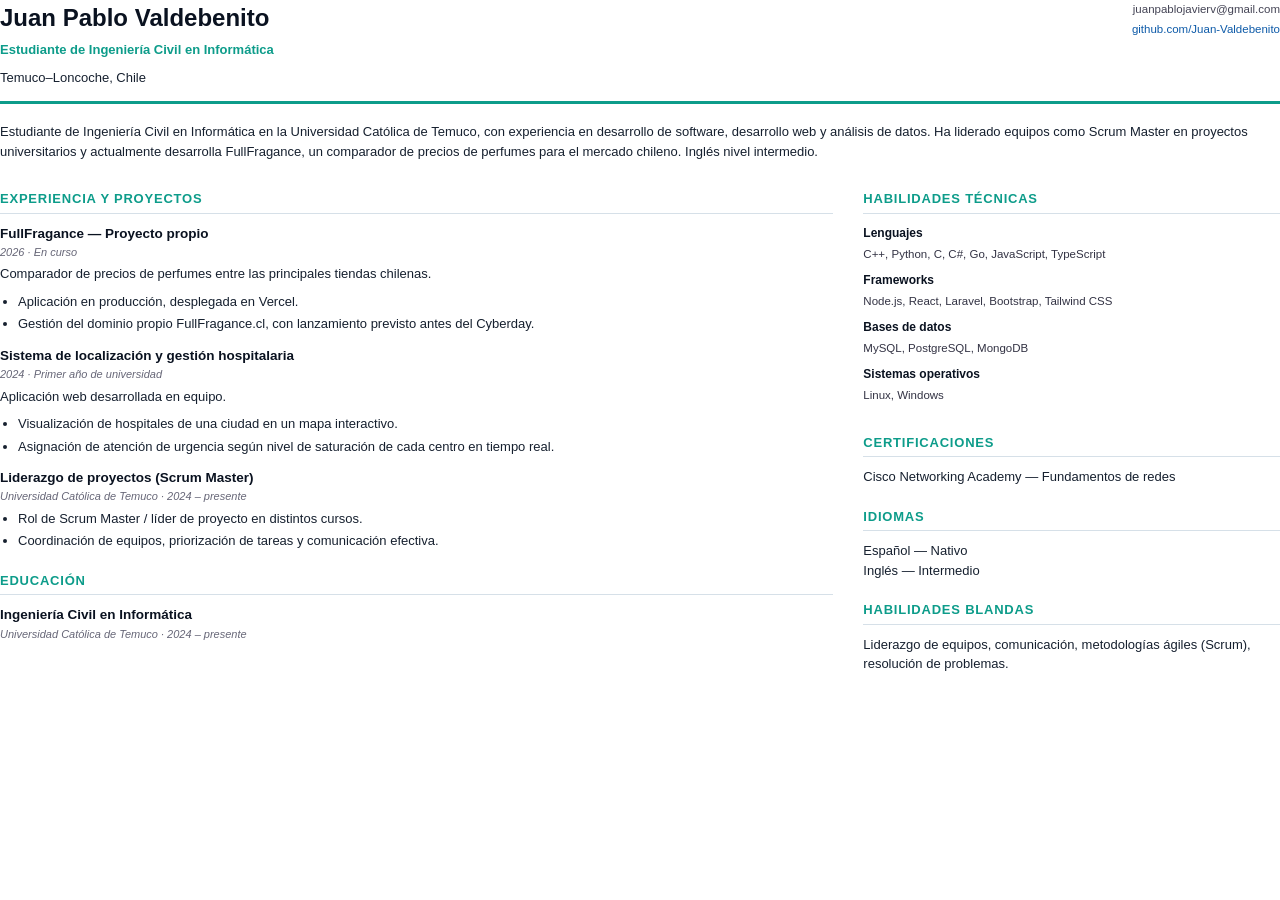
==== cv.html @ d1b655ab "Initial commit: portfolio site Co-Authored-By: Claude Sonnet 5 <noreply@anthropic.com>" ====
<!DOCTYPE html>
<html lang="es">
<head>
<meta charset="UTF-8">
<title>CV - Juan Pablo Valdebenito</title>
<meta name="viewport" content="width=device-width, initial-scale=1.0">
<style>
  @page { size: A4; margin: 16mm; }
  * { box-sizing: border-box; }
  body {
    font-family: 'Segoe UI', Arial, sans-serif;
    color: #16202f;
    margin: 0;
    font-size: 13px;
    line-height: 1.5;
  }
  .header {
    display: flex;
    justify-content: space-between;
    align-items: flex-start;
    border-bottom: 3px solid #0d9c8a;
    padding-bottom: 14px;
    margin-bottom: 18px;
  }
  .header h1 { margin: 0 0 4px; font-size: 24px; color: #0a1220; }
  .header .role { color: #0d9c8a; font-weight: 600; font-size: 13px; margin-bottom: 8px; }
  .contact-info { font-size: 11.5px; color: #445; text-align: right; line-height: 1.7; }
  .contact-info a { color: #0d5aa8; text-decoration: none; }

  h2.section {
    font-size: 13px;
    text-transform: uppercase;
    letter-spacing: 0.06em;
    color: #0d9c8a;
    border-bottom: 1px solid #d6e0e8;
    padding-bottom: 4px;
    margin: 20px 0 10px;
  }
  p { margin: 0 0 8px; }
  .entry { margin-bottom: 12px; }
  .entry-title { font-weight: 700; font-size: 13.5px; color: #0a1220; }
  .entry-meta { font-size: 11px; color: #667; font-style: italic; margin-bottom: 4px; }
  ul { margin: 4px 0 0; padding-left: 18px; }
  li { margin-bottom: 3px; }

  .skills-cols { display: flex; gap: 24px; flex-wrap: wrap; }
  .skills-cols div { flex: 1; min-width: 180px; }
  .skills-cols h4 { margin: 0 0 4px; font-size: 12px; color: #0a1220; }
  .tag-list { font-size: 11.5px; color: #334; }

  .two-col { display: flex; gap: 30px; }
  .two-col .main { flex: 2; }
  .two-col .side { flex: 1; }
</style>
</head>
<body>

  <div class="header">
    <div>
      <h1>Juan Pablo Valdebenito</h1>
      <div class="role">Estudiante de Ingeniería Civil en Informática</div>
      <div>Temuco–Loncoche, Chile</div>
    </div>
    <div class="contact-info">
      <div>juanpablojavierv@gmail.com</div>
      <div><a href="https://github.com/Juan-Valdebenito">github.com/Juan-Valdebenito</a></div>
    </div>
  </div>

  <p>
    Estudiante de Ingeniería Civil en Informática en la Universidad Católica de Temuco, con experiencia en
    desarrollo de software, desarrollo web y análisis de datos. Ha liderado equipos como Scrum Master en
    proyectos universitarios y actualmente desarrolla FullFragance, un comparador de precios de perfumes
    para el mercado chileno. Inglés nivel intermedio.
  </p>

  <div class="two-col">
    <div class="main">
      <h2 class="section">Experiencia y Proyectos</h2>

      <div class="entry">
        <div class="entry-title">FullFragance — Proyecto propio</div>
        <div class="entry-meta">2026 · En curso</div>
        <p>Comparador de precios de perfumes entre las principales tiendas chilenas.</p>
        <ul>
          <li>Aplicación en producción, desplegada en Vercel.</li>
          <li>Gestión del dominio propio FullFragance.cl, con lanzamiento previsto antes del Cyberday.</li>
        </ul>
      </div>

      <div class="entry">
        <div class="entry-title">Sistema de localización y gestión hospitalaria</div>
        <div class="entry-meta">2024 · Primer año de universidad</div>
        <p>Aplicación web desarrollada en equipo.</p>
        <ul>
          <li>Visualización de hospitales de una ciudad en un mapa interactivo.</li>
          <li>Asignación de atención de urgencia según nivel de saturación de cada centro en tiempo real.</li>
        </ul>
      </div>

      <div class="entry">
        <div class="entry-title">Liderazgo de proyectos (Scrum Master)</div>
        <div class="entry-meta">Universidad Católica de Temuco · 2024 – presente</div>
        <ul>
          <li>Rol de Scrum Master / líder de proyecto en distintos cursos.</li>
          <li>Coordinación de equipos, priorización de tareas y comunicación efectiva.</li>
        </ul>
      </div>

      <h2 class="section">Educación</h2>
      <div class="entry">
        <div class="entry-title">Ingeniería Civil en Informática</div>
        <div class="entry-meta">Universidad Católica de Temuco · 2024 – presente</div>
      </div>
    </div>

    <div class="side">
      <h2 class="section">Habilidades técnicas</h2>
      <div class="skills-cols">
        <div>
          <h4>Lenguajes</h4>
          <p class="tag-list">C++, Python, C, C#, Go, JavaScript, TypeScript</p>
          <h4>Frameworks</h4>
          <p class="tag-list">Node.js, React, Laravel, Bootstrap, Tailwind CSS</p>
          <h4>Bases de datos</h4>
          <p class="tag-list">MySQL, PostgreSQL, MongoDB</p>
          <h4>Sistemas operativos</h4>
          <p class="tag-list">Linux, Windows</p>
        </div>
      </div>

      <h2 class="section">Certificaciones</h2>
      <p>Cisco Networking Academy — Fundamentos de redes</p>

      <h2 class="section">Idiomas</h2>
      <p>Español — Nativo<br>Inglés — Intermedio</p>

      <h2 class="section">Habilidades blandas</h2>
      <p>Liderazgo de equipos, comunicación, metodologías ágiles (Scrum), resolución de problemas.</p>
    </div>
  </div>

</body>
</html>
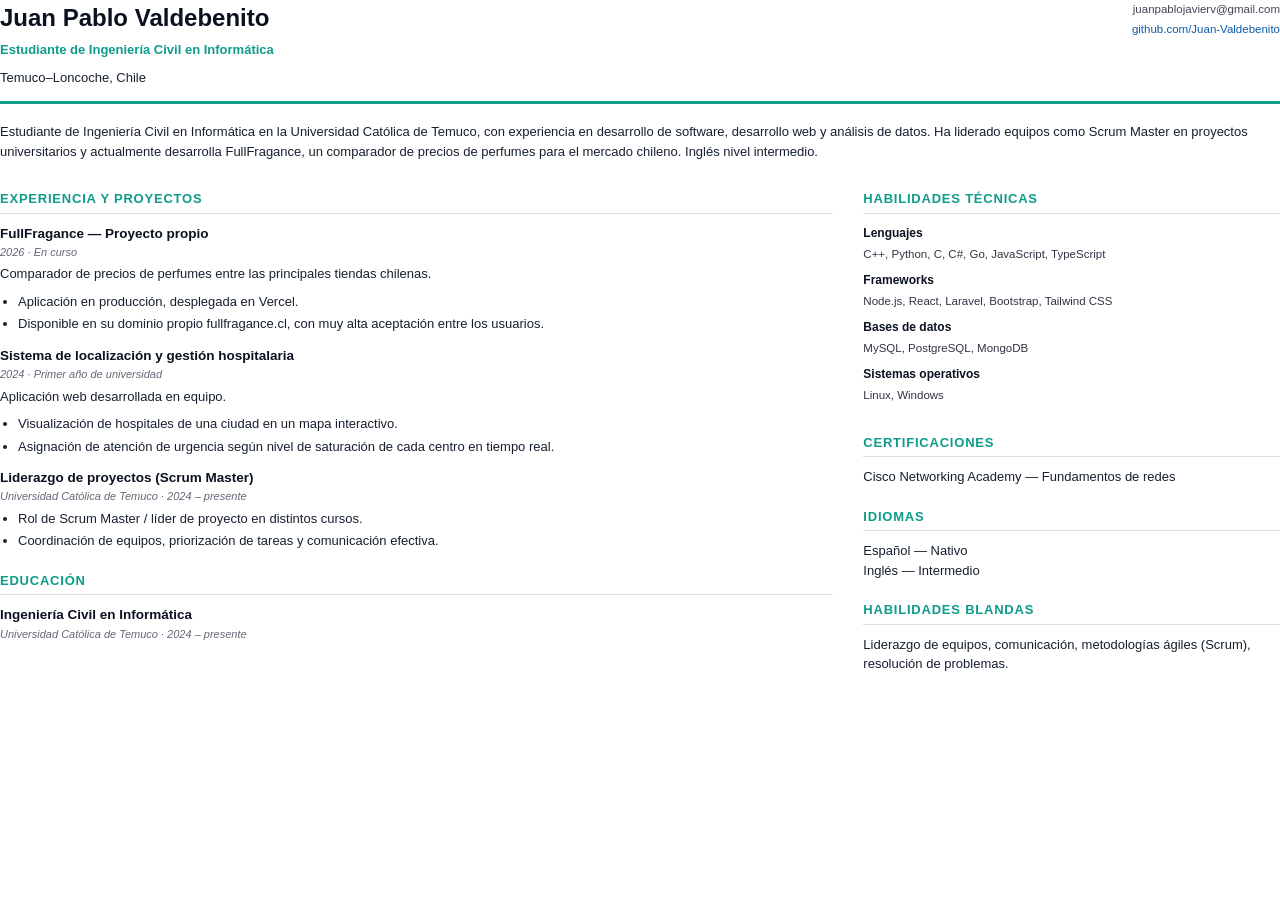
==== commit ec48d959: "cambio de ff" ====
--- a/cv.html
+++ b/cv.html
@@ -84,7 +84,7 @@
         <p>Comparador de precios de perfumes entre las principales tiendas chilenas.</p>
         <ul>
           <li>Aplicación en producción, desplegada en Vercel.</li>
-          <li>Gestión del dominio propio FullFragance.cl, con lanzamiento previsto antes del Cyberday.</li>
+          <li>Disponible en su dominio propio fullfragance.cl, con muy alta aceptación entre los usuarios.</li>
         </ul>
       </div>
 
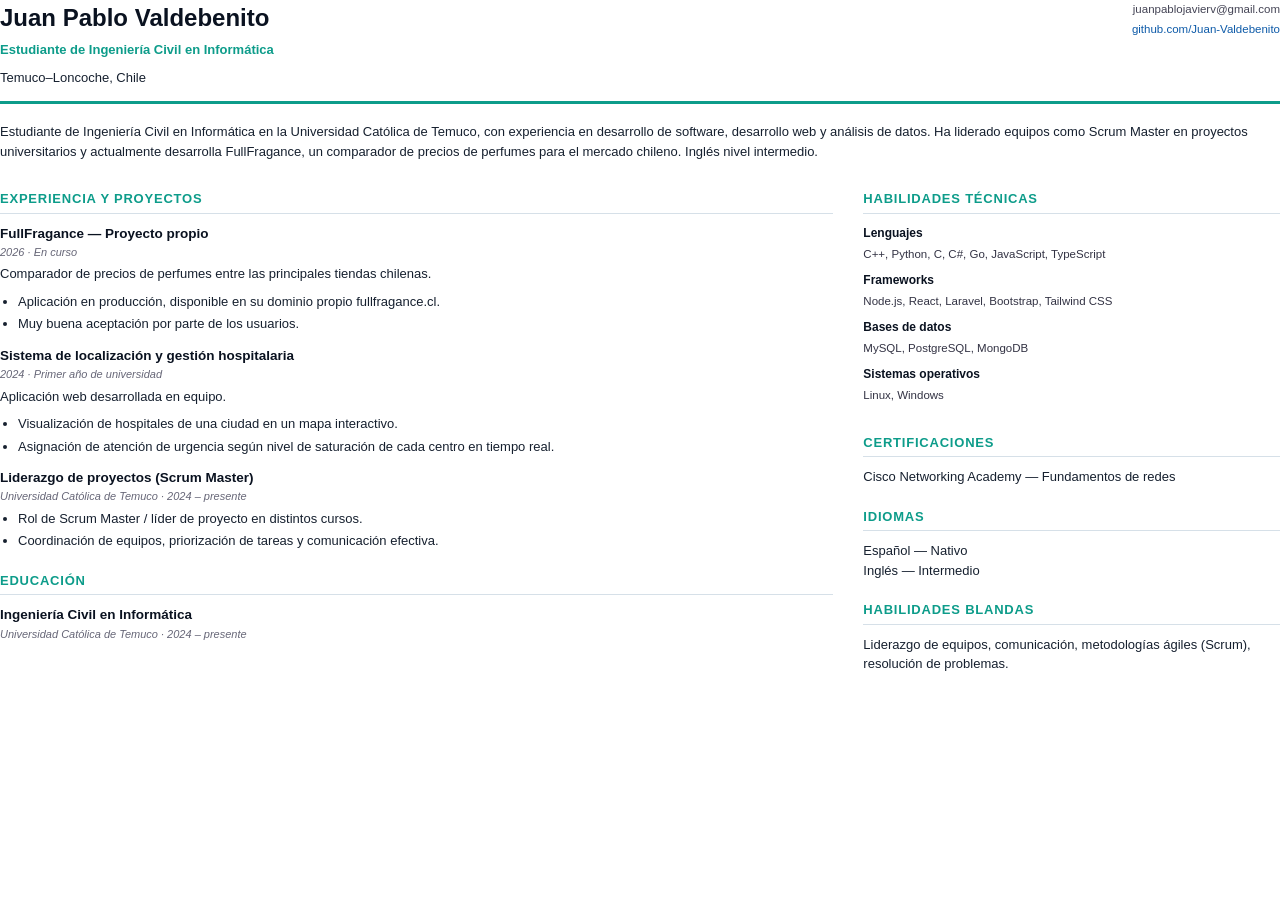
==== commit ebea6291: "arreglo cv" ====
--- a/cv.html
+++ b/cv.html
@@ -83,8 +83,8 @@
         <div class="entry-meta">2026 · En curso</div>
         <p>Comparador de precios de perfumes entre las principales tiendas chilenas.</p>
         <ul>
-          <li>Aplicación en producción, desplegada en Vercel.</li>
-          <li>Disponible en su dominio propio fullfragance.cl, con muy alta aceptación entre los usuarios.</li>
+          <li>Aplicación en producción, disponible en su dominio propio fullfragance.cl.</li>
+          <li>Muy buena aceptación por parte de los usuarios.</li>
         </ul>
       </div>
 
